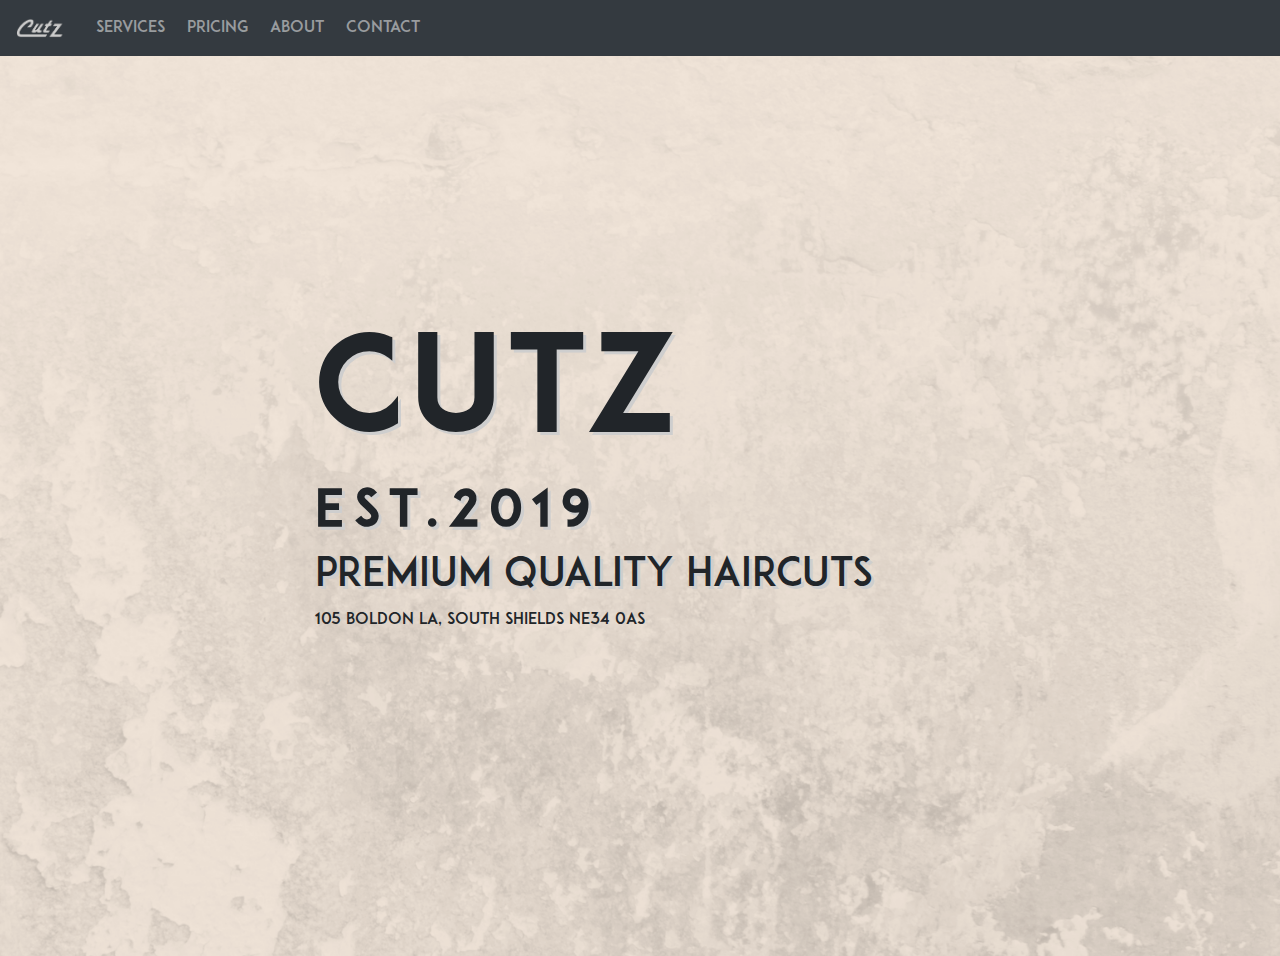
==== Index.html @ 54d69610 "Cutz Update" ====
<!DOCTYPE html>
<html lang="en">
  <head>
    <link rel="stylesheet" type="text/css" href="/css/style.css" />
    <link
      rel="stylesheet"
      href="https://stackpath.bootstrapcdn.com/bootstrap/4.3.1/css/bootstrap.min.css"
      integrity="sha384-ggOyR0iXCbMQv3Xipma34MD+dH/1fQ784/j6cY/iJTQUOhcWr7x9JvoRxT2MZw1T"
      crossorigin="anonymous"
    />
    <script
      src="https://stackpath.bootstrapcdn.com/bootstrap/4.3.1/js/bootstrap.min.js"
      integrity="sha384-JjSmVgyd0p3pXB1rRibZUAYoIIy6OrQ6VrjIEaFf/nJGzIxFDsf4x0xIM+B07jRM"
      crossorigin="anonymous"
    ></script>

    <script
      src="https://code.jquery.com/jquery-3.3.1.slim.min.js"
      integrity="sha384-q8i/X+965DzO0rT7abK41JStQIAqVgRVzpbzo5smXKp4YfRvH+8abtTE1Pi6jizo"
      crossorigin="anonymous"
    ></script>
    <script
      src="https://cdnjs.cloudflare.com/ajax/libs/popper.js/1.14.7/umd/popper.min.js"
      integrity="sha384-UO2eT0CpHqdSJQ6hJty5KVphtPhzWj9WO1clHTMGa3JDZwrnQq4sF86dIHNDz0W1"
      crossorigin="anonymous"
    ></script>
    <meta charset="UTF-8" />
    <meta name="viewport" content="width=device-width, initial-scale=1.0" />
    <meta http-equiv="X-UA-Compatible" content="ie=edge" />
    <title>Cutz</title>
  </head>
  <body>
    <nav class="navbar navbar-expand-lg navbar-dark bg-dark">
      <a class="navbar-brand" href="Index.html">
        <img src="/img/logo_transparent.png" />
      </a>
      <button
        class="navbar-toggler"
        type="button"
        data-toggle="collapse"
        data-target="#navbarNav"
        aria-controls="navbarNav"
        aria-expanded="false"
        aria-label="Toggle navigation"
      >
        <span class="navbar-toggler-icon"></span>
      </button>
      <div class="collapse navbar-collapse" id="navbarNav">
        <ul class="navbar-nav">
          <li class="nav-item">
            <a class="nav-link" href="#">Services</a>
          </li>
          <li class="nav-item">
            <a class="nav-link" href="#">Pricing</a>
          </li>
          <li class="nav-item">
            <a class="nav-link" href="#">About</a>
          </li>
          <li class="nav-item">
            <a class="nav-link" href="#">Contact</a>
          </li>
        </ul>
      </div>
    </nav>
    <div class="landing">
      <div class="landing-header">
        <h1 class="title">Cutz</h1>
        <h3 class="subtitle">EST.2019</h3>
        <h3 class="outer-subheader">
          Premium Quality Haircuts
        </h3>
        <p class="location">105 Boldon La, South Shields NE34 0AS</p>
      </div>
    </div>
  </body>
</html>
---- css/style.css ----
* {
}

body {
  overflow-y:hidden;
}

@font-face {
  font-family: "AdamPro";
  src: url("./fonts/ADAM.CG PRO.otf");
}



.navbar-brand img {
  width: 50px;
  height: 20px;
  margin-bottom: 4px;
  transition:0.2s;
}

.navbar-brand img:hover {
transform:scale(1.2);
transition:0.2s;
}

.collapse ul li a{
  color:white;
  font-family: "AdamPro";
  margin-left:6px;
}

.landing {
  background-image: url("./img/cutz1.png");
  height: 100vh;
  background-size: cover;
}

.landing-header {
  position: absolute;
  padding-top:20px;
  margin: auto;
  top: 0;
  right: 0;
  bottom: 0;
  left: 0;
  width: 650px;
  height: 300px;
  border-radius: 3px;
  text-align: left;

  

}

.title {
  font-family: "AdamPro";
  font-weight:bolder;
  font-size:130px;
  text-shadow: 3px 3px #cecece;
  letter-spacing: 8px;
}

.subtitle {
  font-family: "AdamPro";
  font-weight:bolder;
  font-size:50px;
  letter-spacing: 10px;
  text-shadow: 3px 3px #cecece;
}

.outer-subheader {
  font-family: "AdamPro";
  font-size:40px;
  text-shadow: 3px 3px #cecece;
  
}

.location {
  font-family: "AdamPro";
  font-size:16px;
}
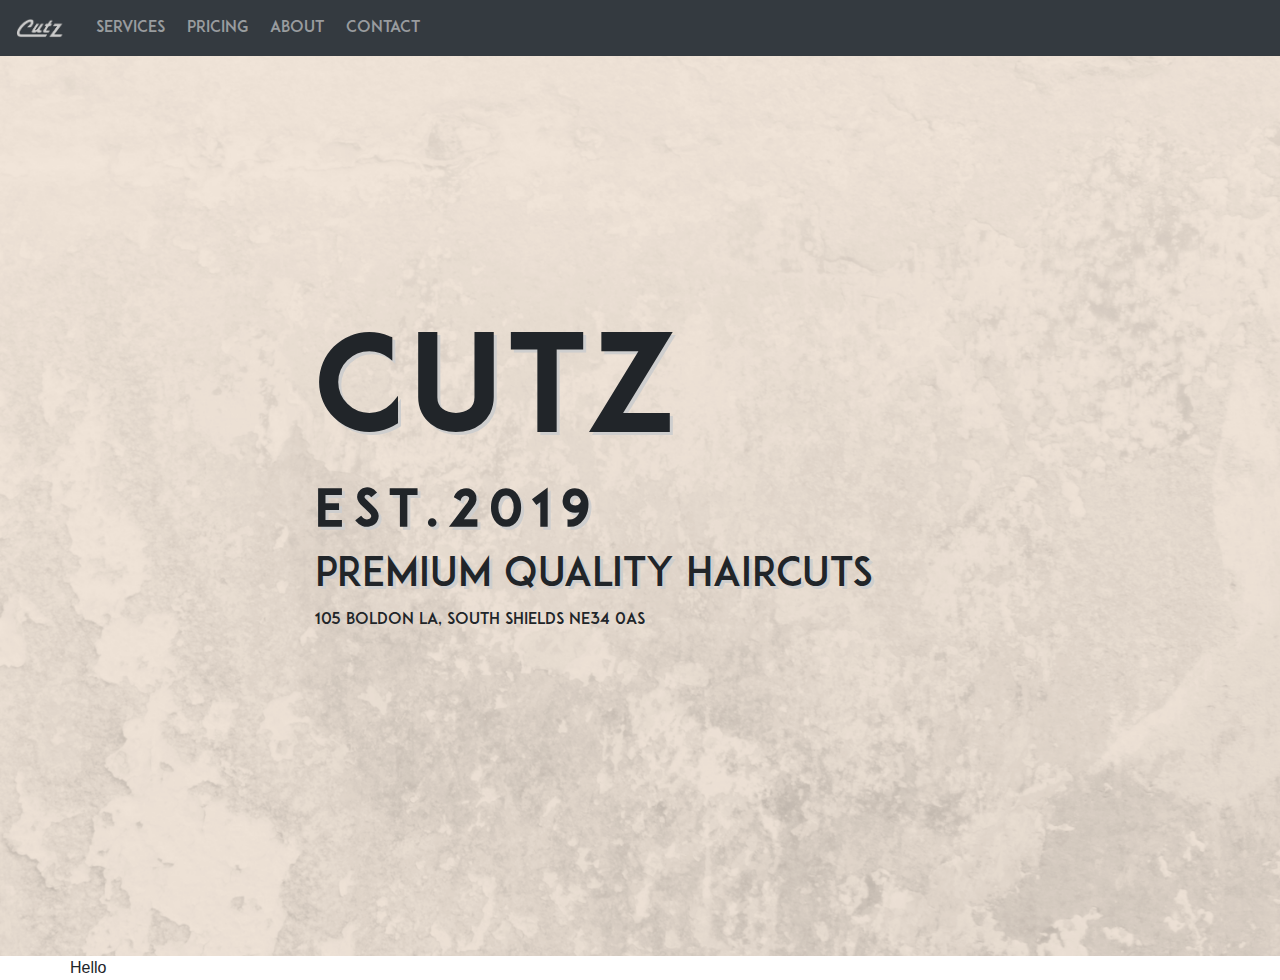
==== commit b6868911: "Bootstrap updates - CDN" ====
--- a/Index.html
+++ b/Index.html
@@ -1,29 +1,17 @@
 <!DOCTYPE html>
 <html lang="en">
   <head>
-    <link rel="stylesheet" type="text/css" href="/css/style.css" />
-    <link
-      rel="stylesheet"
-      href="https://stackpath.bootstrapcdn.com/bootstrap/4.3.1/css/bootstrap.min.css"
-      integrity="sha384-ggOyR0iXCbMQv3Xipma34MD+dH/1fQ784/j6cY/iJTQUOhcWr7x9JvoRxT2MZw1T"
-      crossorigin="anonymous"
-    />
-    <script
-      src="https://stackpath.bootstrapcdn.com/bootstrap/4.3.1/js/bootstrap.min.js"
-      integrity="sha384-JjSmVgyd0p3pXB1rRibZUAYoIIy6OrQ6VrjIEaFf/nJGzIxFDsf4x0xIM+B07jRM"
-      crossorigin="anonymous"
-    ></script>
+    <meta name="viewport" content="width=device-width, initial-scale=1">
+    <link rel="stylesheet" type="text/css" href="css/style.css" />
+    <link rel="stylesheet" type="text/css" href="./css/bootstrap.min.css">
+    <link href="https://fonts.googleapis.com/css?family=Raleway:400,500" rel="stylesheet">
+   
+    
+ 
+   
+   
 
-    <script
-      src="https://code.jquery.com/jquery-3.3.1.slim.min.js"
-      integrity="sha384-q8i/X+965DzO0rT7abK41JStQIAqVgRVzpbzo5smXKp4YfRvH+8abtTE1Pi6jizo"
-      crossorigin="anonymous"
-    ></script>
-    <script
-      src="https://cdnjs.cloudflare.com/ajax/libs/popper.js/1.14.7/umd/popper.min.js"
-      integrity="sha384-UO2eT0CpHqdSJQ6hJty5KVphtPhzWj9WO1clHTMGa3JDZwrnQq4sF86dIHNDz0W1"
-      crossorigin="anonymous"
-    ></script>
+
     <meta charset="UTF-8" />
     <meta name="viewport" content="width=device-width, initial-scale=1.0" />
     <meta http-equiv="X-UA-Compatible" content="ie=edge" />
@@ -72,5 +60,12 @@
         <p class="location">105 Boldon La, South Shields NE34 0AS</p>
       </div>
     </div>
+    <div class="container">
+        <div class="row">Hello</div>
+    </div>
+
+    <script src="jquery-3.3.1.min.js"></script>
+    <script src="/bootstrap.min.js"></script>
+  
   </body>
 </html>
--- a/css/style.css
+++ b/css/style.css
@@ -27,6 +27,7 @@
 .collapse ul li a{
   color:white;
   font-family: "AdamPro";
+  /*   font-family: 'Raleway', sans-serif; */
   margin-left:6px;
 }
 
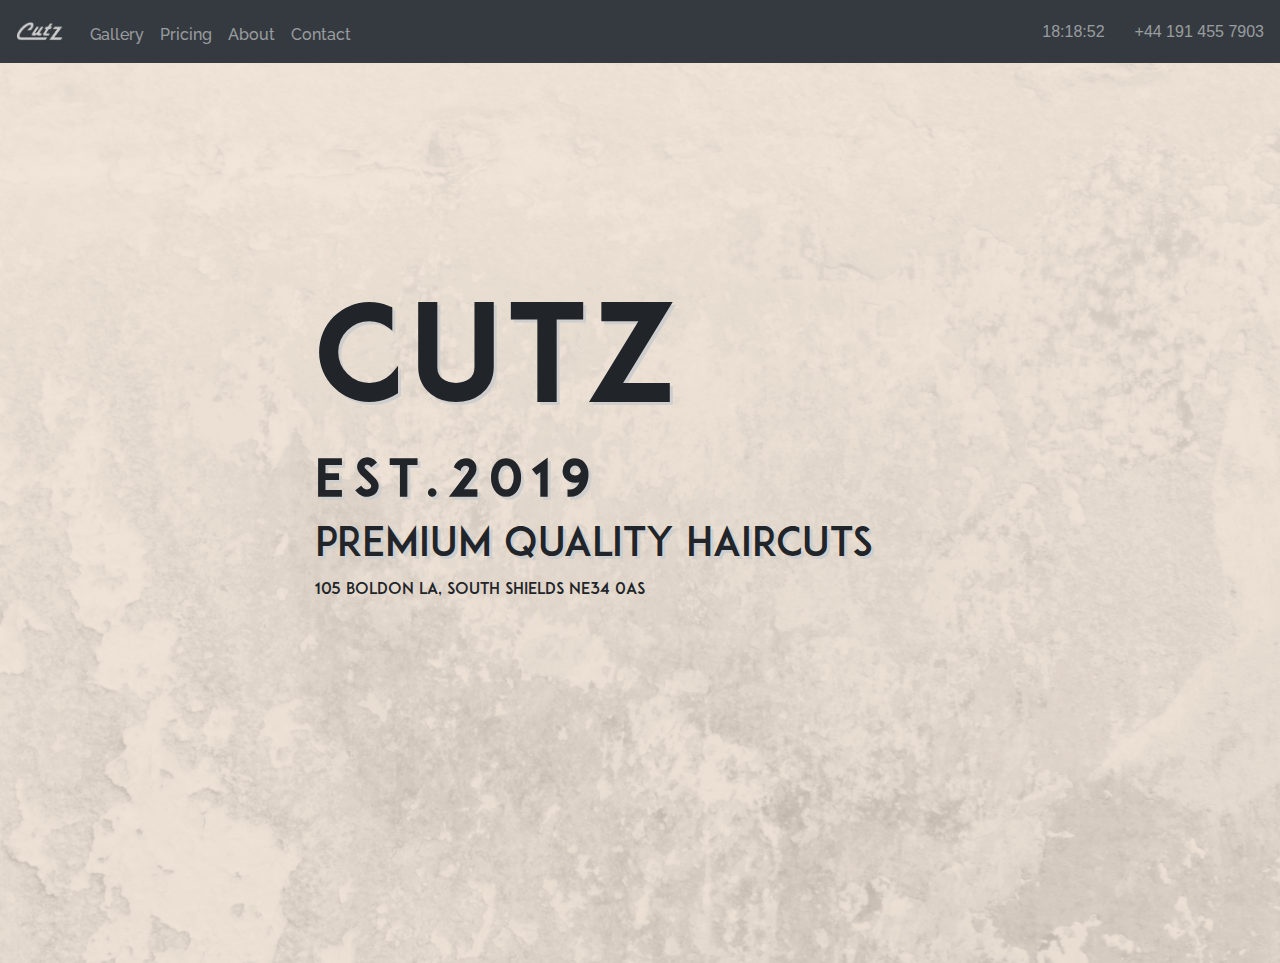
==== commit c59948f9: "many many changes" ====
--- a/Index.html
+++ b/Index.html
@@ -1,16 +1,26 @@
 <!DOCTYPE html>
 <html lang="en">
   <head>
-    <meta name="viewport" content="width=device-width, initial-scale=1">
+    <link rel="icon" type="image/png" sizes="32x32" href="/favicon-32x32.png" />
+    <link rel="icon" type="image/png" sizes="16x16" href="/favicon-16x16.png" />
+    <link
+      rel="stylesheet"
+      href="https://use.fontawesome.com/releases/v5.7.2/css/all.css"
+      integrity="sha384-fnmOCqbTlWIlj8LyTjo7mOUStjsKC4pOpQbqyi7RrhN7udi9RwhKkMHpvLbHG9Sr"
+      crossorigin="anonymous"
+    />
+    <meta name="viewport" content="width=device-width, initial-scale=1" />
+    <link
+      rel="stylesheet"
+      href="https://stackpath.bootstrapcdn.com/bootstrap/4.3.1/css/bootstrap.min.css"
+      integrity="sha384-ggOyR0iXCbMQv3Xipma34MD+dH/1fQ784/j6cY/iJTQUOhcWr7x9JvoRxT2MZw1T"
+      crossorigin="anonymous"
+    />
     <link rel="stylesheet" type="text/css" href="css/style.css" />
-    <link rel="stylesheet" type="text/css" href="./css/bootstrap.min.css">
-    <link href="https://fonts.googleapis.com/css?family=Raleway:400,500" rel="stylesheet">
-   
-    
- 
-   
-   
-
+    <link
+      href="https://fonts.googleapis.com/css?family=Raleway:400,500"
+      rel="stylesheet"
+    />
 
     <meta charset="UTF-8" />
     <meta name="viewport" content="width=device-width, initial-scale=1.0" />
@@ -34,38 +44,90 @@
         <span class="navbar-toggler-icon"></span>
       </button>
       <div class="collapse navbar-collapse" id="navbarNav">
-        <ul class="navbar-nav">
+        <ul class="navbar-nav  mr-auto mt-2 mt-lg-0">
           <li class="nav-item">
-            <a class="nav-link" href="#">Services</a>
+            <a class="nav-link" href="Gallery.html">Gallery</a>
           </li>
           <li class="nav-item">
             <a class="nav-link" href="#">Pricing</a>
           </li>
           <li class="nav-item">
-            <a class="nav-link" href="#">About</a>
+            <a class="nav-link" href="About.html">About</a>
           </li>
           <li class="nav-item">
-            <a class="nav-link" href="#">Contact</a>
+            <a class="nav-link" href="Contact.html">Contact</a>
           </li>
         </ul>
+
+        <form class="form-inline my-2 my-lg-0">
+            <i class="far fa-clock nav-clock"></i>
+            <div id="demo"></div>
+          <div class="nav-rightside">
+            
+            <i class="fas fa-phone"></i>
+            +44 191 455 7903
+          
+            
+          </div>
+         
+          </form>
       </div>
+     
     </nav>
     <div class="landing">
       <div class="landing-header">
-        <h1 class="title">Cutz</h1>
-        <h3 class="subtitle">EST.2019</h3>
-        <h3 class="outer-subheader">
-          Premium Quality Haircuts
-        </h3>
-        <p class="location">105 Boldon La, South Shields NE34 0AS</p>
+        <div class="container">
+          <div class="row">
+            <h1 class="title">Cutz</h1>
+            <h3 class="subtitle">EST.2019</h3>
+            <h3 class="outer-subheader">
+              Premium Quality Haircuts
+            </h3>
+            <p class="location">105 Boldon La, South Shields NE34 0AS</p>
+          </div>
+        </div>
       </div>
     </div>
-    <div class="container">
-        <div class="row">Hello</div>
-    </div>
 
+    <script
+      src="https://code.jquery.com/jquery-3.3.1.slim.min.js"
+      integrity="sha384-q8i/X+965DzO0rT7abK41JStQIAqVgRVzpbzo5smXKp4YfRvH+8abtTE1Pi6jizo"
+      crossorigin="anonymous"
+    ></script>
+    <script
+      src="https://cdnjs.cloudflare.com/ajax/libs/popper.js/1.14.7/umd/popper.min.js"
+      integrity="sha384-UO2eT0CpHqdSJQ6hJty5KVphtPhzWj9WO1clHTMGa3JDZwrnQq4sF86dIHNDz0W1"
+      crossorigin="anonymous"
+    ></script>
+    <script
+      src="https://stackpath.bootstrapcdn.com/bootstrap/4.3.1/js/bootstrap.min.js"
+      integrity="sha384-JjSmVgyd0p3pXB1rRibZUAYoIIy6OrQ6VrjIEaFf/nJGzIxFDsf4x0xIM+B07jRM"
+      crossorigin="anonymous"
+    ></script>
     <script src="jquery-3.3.1.min.js"></script>
-    <script src="/bootstrap.min.js"></script>
-  
+    <script>
+       function checkTime(i) {
+  if (i < 10) {
+    i = "0" + i;
+  }
+  return i;
+}
+
+function startTime() {
+  var today = new Date();
+  var h = today.getHours();
+  var m = today.getMinutes();
+  var s = today.getSeconds();
+  // add a zero in front of numbers<10
+  m = checkTime(m);
+  s = checkTime(s);
+  document.getElementById('demo').innerHTML = h + ":" + m + ":" + s;
+  t = setTimeout(function() {
+    startTime()
+  }, 500);
+}
+startTime();
+       
+        </script>
   </body>
 </html>
--- a/css/style.css
+++ b/css/style.css
@@ -2,83 +2,420 @@
 }
 
 body {
-  overflow-y:hidden;
-}
+}
+
+html {
+ 
+}
+
+/*COLOURS*/
+.elegant-color {
+  background-color: #343A40;
+  color:#cecece;
+  font-family:"Raleway";
+}
+
+/*FONTS*/
 
 @font-face {
   font-family: "AdamPro";
   src: url("./fonts/ADAM.CG PRO.otf");
 }
 
-
+/*INDEX*/
+
+
+
+.navbar-dark .navbar-nav .nav-link {
+  color: rgba(255, 255, 255, 0.5);
+  transition: 0.3s;
+  font-family: "Raleway";
+  font-size: 16px;
+  font-weight:500;
+  margin-top:7px;
+}
+
+
+.navbar-dark .navbar-nav .nav-link:hover {
+  color: rgba(255, 255, 255, 0.9);
+}
 
 .navbar-brand img {
   width: 50px;
   height: 20px;
   margin-bottom: 4px;
-  transition:0.2s;
+  transition: 0.2s;
 }
 
 .navbar-brand img:hover {
-transform:scale(1.2);
-transition:0.2s;
-}
-
-.collapse ul li a{
-  color:white;
-  font-family: "AdamPro";
+  transform: scale(1.2);
+  transition: 0.2s;
+}
+
+.collapse ul li a {
+  color: white;
   /*   font-family: 'Raleway', sans-serif; */
-  margin-left:6px;
+
+}
+
+.nav-rightside {
+  color: rgba(255, 255, 255, 0.5);
+ 
+}
+
+#demo {
+  color: rgba(255, 255, 255, 0.5);
+  margin-right:30px;
 }
 
 .landing {
   background-image: url("./img/cutz1.png");
-  height: 100vh;
+  min-height: 100vh;
+  background-repeat: repeat-y;
   background-size: cover;
+
 }
 
 .landing-header {
   position: absolute;
-  padding-top:20px;
+  padding-top: 20px;
+
   margin: auto;
   top: 0;
   right: 0;
   bottom: 0;
   left: 0;
   width: 650px;
-  height: 300px;
+  height: 360px;
   border-radius: 3px;
   text-align: left;
-
-  
-
 }
 
 .title {
   font-family: "AdamPro";
-  font-weight:bolder;
-  font-size:130px;
+  font-weight: bolder;
+  font-size: 130px;
   text-shadow: 3px 3px #cecece;
   letter-spacing: 8px;
+  width: 400px;
 }
 
 .subtitle {
   font-family: "AdamPro";
-  font-weight:bolder;
-  font-size:50px;
+  font-weight: bolder;
+  font-size: 50px;
   letter-spacing: 10px;
   text-shadow: 3px 3px #cecece;
+  width: 300px;
 }
 
 .outer-subheader {
   font-family: "AdamPro";
-  font-size:40px;
+  font-size: 40px;
   text-shadow: 3px 3px #cecece;
+  width: 570px;
+}
+
+.location {
+  font-family: "AdamPro";
+  font-size: 16px;
+  width: 340px;
+}
+
+/* ABOUT PAGE */
+.map-section {
+  margin-top: 60px;
+  text-align: left;
+}
+
+.about-section {
+  margin-top: 50px;
+  text-align: left;
+}
+
+.about-title {
+  font-size: 36px;
+  font-family: "AdamPro";
+  text-shadow: 2px 2px #cecece;
+}
+
+.about-subtitle {
+  font-size: 15px;
+  font-family: "Raleway";
+  text-decoration: underline;
+  margin-top: 10px;
+  letter-spacing: 3px;
+}
+
+.about-info {
+  font-size: 16px;
+  font-family: "Raleway";
+  margin-top: 7px;
+
+ 
+}
+
+.icon-holder {
+  vertical-align: middle;
+  color:white;
+  margin-top:6px;
+  color: rgba(255, 255, 255, 0.5);
+  transition: 0.2s;
+}
+
+.icon-holder:hover {
+  vertical-align: middle;
+  color:white;
+  margin-top:8px;
+  color: rgba(255, 255, 255, 0.9);
+  transition: 0.2s;
+}
+
+.about-info-times {
+  font-size: 16px;
+  font-family: "Raleway";
+  margin-top: 7px;
+  width:210px;
+  display: inline-block;
+  vertical-align: top;
+}
+.closed {color:red; font-size:20px; font-weight:500; font-family: "Raleway";}
+.hours  { color:green; display: none; font-size:20px; font-weight:500; font-family: "Raleway"; }
+
+.today {
+  font-weight:600;
   
 }
 
-.location {
-  font-family: "AdamPro";
-  font-size:16px;
-}
-
+.opening-times {
+  list-style: none;
+  margin: 0;
+  margin-top: 15px;
+  padding: 0;
+  width:210px;
+  display:inline-block;
+}
+
+.iframe-holder {
+  position: relative;
+  width: 100%;
+  height:560px;
+  padding-bottom: 50%;
+  
+
+}
+
+.iframe-holder iframe {
+  position: absolute;
+  width: 100%;
+  height: 100%;
+  top: 0;
+  left: 0;
+  right: 0;
+  bottom: 0;
+  margin: 0 auto;
+  border: 1px solid black;
+  box-shadow: 2px 2px 2px grey;
+  
+
+}
+
+/* CONTACT */
+.contact-title {
+  font-family: "AdamPro";
+  font-size:70px;
+  text-align: center;
+  margin: 0 auto;
+  margin-top:30px;
+  text-shadow: 3px 3px #cecece;
+
+}
+
+#contact-form {
+  width:800px;
+  margin: 0 auto;
+  margin-top:30px;
+  text-align: left;
+}
+
+
+/* GALLERY */
+
+.gallery {
+  text-align: center;
+  margin: 0 auto;
+  padding:10px;
+  margin-bottom:5px;
+  
+}
+
+.gallery-image {
+  max-width:250px;
+  max-height:250px;
+  object-fit: cover;
+overflow: hidden;
+width: 350px;
+height:250px;
+margin-top:8px;
+padding:5px;
+
+}
+
+.gallery-container {
+  margin: 0 auto;
+  text-align: center;
+  margin-top: 50px;
+  max-width:1100px;
+
+
+
+
+}
+
+.gallery-photos {
+
+transition: 0.2s;
+padding:2px;
+object-fit: cover;
+overflow: hidden;
+
+
+
+}
+
+.gallery-photos:hover {
+  transform: scale(1.04);
+  transition: 0.2s;
+  
+  }
+
+
+/*Icons */
+
+.about-subtitle .fa-phone {
+  margin-left: 6px;
+}
+.fa-question-circle {
+  margin-left: 6px;
+}
+
+.fa-clock {
+  margin-left: 6px;
+}
+
+.nav-clock {
+  color: rgba(255, 255, 255, 0.5);
+  margin-right:6px;
+}
+
+.fa-door-open {
+  margin-left: 6px;
+}
+
+.fa-facebook-square {
+  margin-left:18px;
+  margin-top:5px;
+}
+
+/* MEDIA QUERIES */
+@media only screen and (max-width: 660px) {
+  .landing-header {
+    margin: 0 auto;
+    padding-top: 170px;
+    width: auto;
+    height: auto;
+    position: unset;
+    text-align: center;
+  }
+  .title {
+    font-size: 80px;
+    margin: 0 auto;
+    text-align: center;
+  }
+
+  .subtitle {
+    font-size: 40px;
+    margin: 0 auto;
+    text-align: center;
+  }
+
+  .outer-subheader {
+    font-size: 30px;
+    margin: 0 auto;
+    text-align: center;
+  }
+  .location {
+    font-size: 15px;
+    margin: 0 auto;
+    text-align: center;
+    margin-top: 6px;
+  }
+
+ 
+
+ 
+
+ 
+}
+@media only screen and (max-width: 985px) {
+  .iframe-holder iframe {
+    width: 360px;
+    height: 320px;
+  }
+}
+
+@media only screen and (max-width: 992px) {
+  .nav-rightside {
+    display:none;
+    
+  }
+}
+
+@media only screen and (max-width: 768px) {
+  .iframe-holder {
+    margin: 0 auto;
+    text-align: center;
+  }
+  .iframe-holder iframe {
+    width: 410px;
+    height: 450px;
+  }
+
+  .about-section {
+    text-align: left;
+    margin: 0 auto;
+    margin-top: 15px;
+    
+  }
+
+}
+
+@media only screen and (max-width: 414px) {
+  .iframe-holder {
+    margin: 0 auto;
+    text-align: center;
+  }
+  .iframe-holder iframe {
+    width: 330px;
+    height: 350px;
+    margin: 0 auto;
+  }
+
+  .about-section {
+    text-align: center;
+    margin: 0 auto;
+    margin-top: 15px;
+    
+  }
+}
+
+@media only screen and (max-width: 320px) {
+  .iframe-holder {
+    margin: 0 auto;
+    text-align: center;
+  }
+  .iframe-holder iframe {
+    width: 290px;
+    height: 300px;
+  }
+}
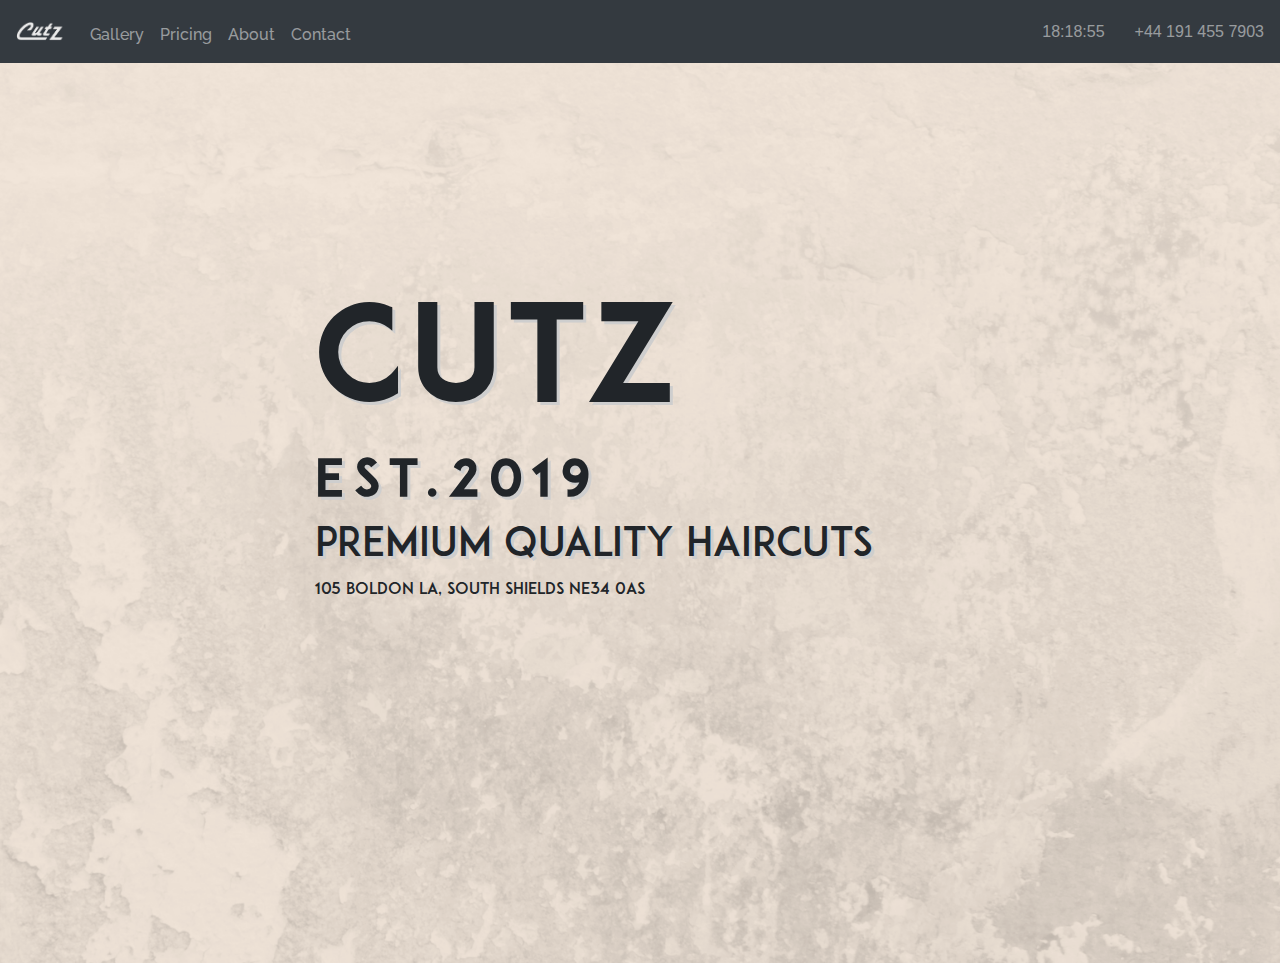
==== commit 17b715a7: "robot/gallery fix" ====
--- a/Index.html
+++ b/Index.html
@@ -1,8 +1,11 @@
 <!DOCTYPE html>
 <html lang="en">
   <head>
+    <!--
     <link rel="icon" type="image/png" sizes="32x32" href="/favicon-32x32.png" />
     <link rel="icon" type="image/png" sizes="16x16" href="/favicon-16x16.png" />
+    -->
+    <link rel="icon" type="image/png" sizes="32x32" href="/favicon.png" />
     <link
       rel="stylesheet"
       href="https://use.fontawesome.com/releases/v5.7.2/css/all.css"
@@ -30,7 +33,7 @@
   <body>
     <nav class="navbar navbar-expand-lg navbar-dark bg-dark">
       <a class="navbar-brand" href="Index.html">
-        <img src="/img/logo_transparent.png" />
+        <img src="/img/logo_transparent_active.png" />
       </a>
       <button
         class="navbar-toggler"
@@ -61,7 +64,7 @@
 
         <form class="form-inline my-2 my-lg-0">
             <i class="far fa-clock nav-clock"></i>
-            <div id="demo"></div>
+            <div id="timer-clock"></div>
           <div class="nav-rightside">
             
             <i class="fas fa-phone"></i>
@@ -105,29 +108,10 @@
       crossorigin="anonymous"
     ></script>
     <script src="jquery-3.3.1.min.js"></script>
-    <script>
-       function checkTime(i) {
-  if (i < 10) {
-    i = "0" + i;
-  }
-  return i;
-}
+    <script src="/currentTime.js"></script>
 
-function startTime() {
-  var today = new Date();
-  var h = today.getHours();
-  var m = today.getMinutes();
-  var s = today.getSeconds();
-  // add a zero in front of numbers<10
-  m = checkTime(m);
-  s = checkTime(s);
-  document.getElementById('demo').innerHTML = h + ":" + m + ":" + s;
-  t = setTimeout(function() {
-    startTime()
-  }, 500);
-}
-startTime();
-       
-        </script>
+    
+    <link href="https://snatchbot.me/sdk/webchat.css" rel="stylesheet" type="text/css"><script src="https://snatchbot.me/sdk/webchat.min.js"></script><script> Init('?botID=50017&appID=webchat', 600, 600, 'https://dvgpba5hywmpo.cloudfront.net/media/image/2HDy4a3X6VgaIHpo5xNUpndqL', 'bubble', '#00AFF0', 90, 90, 62.99999999999999, '', '1', '#FFFFFF', '#FFFFFF', 0); /* for authentication of its users, you can define your userID (add &userID={login}) */ </script>
+                        
   </body>
 </html>
--- a/css/style.css
+++ b/css/style.css
@@ -63,7 +63,7 @@
  
 }
 
-#demo {
+#timer-clock {
   color: rgba(255, 255, 255, 0.5);
   margin-right:30px;
 }
@@ -214,7 +214,6 @@
   right: 0;
   bottom: 0;
   margin: 0 auto;
-  border: 1px solid black;
   box-shadow: 2px 2px 2px grey;
   
 
@@ -250,16 +249,33 @@
 }
 
 .gallery-image {
-  max-width:250px;
-  max-height:250px;
-  object-fit: cover;
+max-width:250px;
+max-height:250px;
+object-fit: cover;
 overflow: hidden;
 width: 350px;
 height:250px;
 margin-top:8px;
-padding:5px;
-
-}
+margin:10px;
+box-shadow: 3px 3px 3px #cecece;
+transition: 0.3s;
+
+}
+
+.gallery-image:hover {
+  max-width:250px;
+  max-height:250px;
+  object-fit: cover;
+  overflow: hidden;
+  width: 350px;
+  height:250px;
+  margin-top:8px;
+  margin:10px;
+  box-shadow: 3px 3px 3px #cecece;
+  transform:scale(1.05);
+  transition: 0.3s;
+  
+  }
 
 .gallery-container {
   margin: 0 auto;
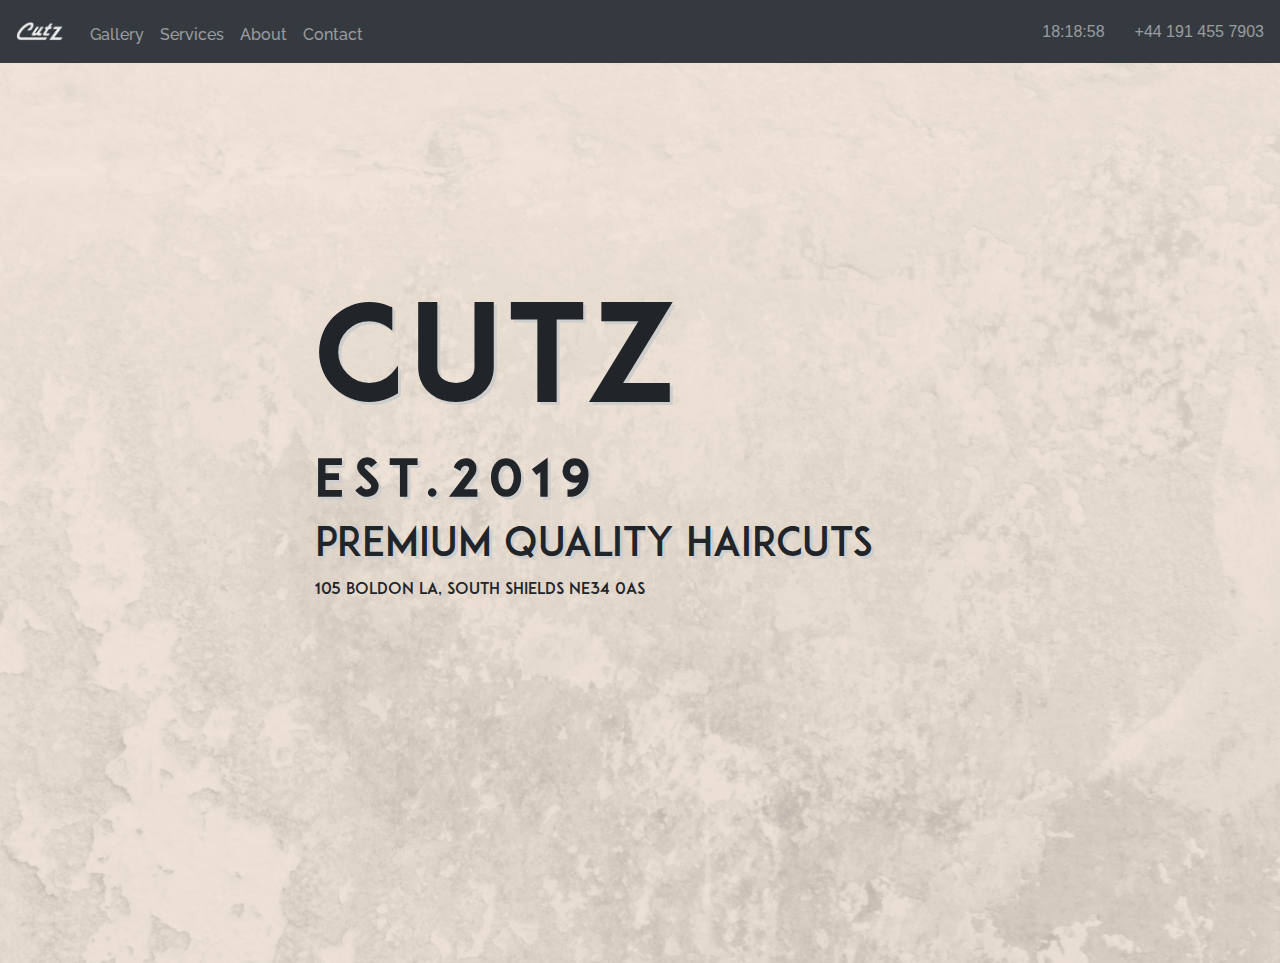
==== commit cdde9679: "services page" ====
--- a/Index.html
+++ b/Index.html
@@ -1,117 +1,96 @@
 <!DOCTYPE html>
 <html lang="en">
-  <head>
-    <!--
+
+<head>
+  <!--
     <link rel="icon" type="image/png" sizes="32x32" href="/favicon-32x32.png" />
     <link rel="icon" type="image/png" sizes="16x16" href="/favicon-16x16.png" />
     -->
-    <link rel="icon" type="image/png" sizes="32x32" href="/favicon.png" />
-    <link
-      rel="stylesheet"
-      href="https://use.fontawesome.com/releases/v5.7.2/css/all.css"
-      integrity="sha384-fnmOCqbTlWIlj8LyTjo7mOUStjsKC4pOpQbqyi7RrhN7udi9RwhKkMHpvLbHG9Sr"
-      crossorigin="anonymous"
-    />
-    <meta name="viewport" content="width=device-width, initial-scale=1" />
-    <link
-      rel="stylesheet"
-      href="https://stackpath.bootstrapcdn.com/bootstrap/4.3.1/css/bootstrap.min.css"
-      integrity="sha384-ggOyR0iXCbMQv3Xipma34MD+dH/1fQ784/j6cY/iJTQUOhcWr7x9JvoRxT2MZw1T"
-      crossorigin="anonymous"
-    />
-    <link rel="stylesheet" type="text/css" href="css/style.css" />
-    <link
-      href="https://fonts.googleapis.com/css?family=Raleway:400,500"
-      rel="stylesheet"
-    />
+  <link rel="icon" type="image/png" sizes="32x32" href="/favicon.png" />
+  <link rel="stylesheet" href="https://use.fontawesome.com/releases/v5.7.2/css/all.css"
+    integrity="sha384-fnmOCqbTlWIlj8LyTjo7mOUStjsKC4pOpQbqyi7RrhN7udi9RwhKkMHpvLbHG9Sr" crossorigin="anonymous" />
+  <meta name="viewport" content="width=device-width, initial-scale=1" />
+  <link rel="stylesheet" href="https://stackpath.bootstrapcdn.com/bootstrap/4.3.1/css/bootstrap.min.css"
+    integrity="sha384-ggOyR0iXCbMQv3Xipma34MD+dH/1fQ784/j6cY/iJTQUOhcWr7x9JvoRxT2MZw1T" crossorigin="anonymous" />
+  <link rel="stylesheet" type="text/css" href="css/style.css" />
+  <link rel="stylesheet" type="text/css" href="css/media.css" />
+  <link href="https://fonts.googleapis.com/css?family=Raleway:400,500" rel="stylesheet" />
 
-    <meta charset="UTF-8" />
-    <meta name="viewport" content="width=device-width, initial-scale=1.0" />
-    <meta http-equiv="X-UA-Compatible" content="ie=edge" />
-    <title>Cutz</title>
-  </head>
-  <body>
-    <nav class="navbar navbar-expand-lg navbar-dark bg-dark">
-      <a class="navbar-brand" href="Index.html">
-        <img src="/img/logo_transparent_active.png" />
-      </a>
-      <button
-        class="navbar-toggler"
-        type="button"
-        data-toggle="collapse"
-        data-target="#navbarNav"
-        aria-controls="navbarNav"
-        aria-expanded="false"
-        aria-label="Toggle navigation"
-      >
-        <span class="navbar-toggler-icon"></span>
-      </button>
-      <div class="collapse navbar-collapse" id="navbarNav">
-        <ul class="navbar-nav  mr-auto mt-2 mt-lg-0">
-          <li class="nav-item">
-            <a class="nav-link" href="Gallery.html">Gallery</a>
-          </li>
-          <li class="nav-item">
-            <a class="nav-link" href="#">Pricing</a>
-          </li>
-          <li class="nav-item">
-            <a class="nav-link" href="About.html">About</a>
-          </li>
-          <li class="nav-item">
-            <a class="nav-link" href="Contact.html">Contact</a>
-          </li>
-        </ul>
+  <meta charset="UTF-8" />
+  <meta name="viewport" content="width=device-width, initial-scale=1.0" />
+  <meta http-equiv="X-UA-Compatible" content="ie=edge" />
+  <title>Cutz</title>
+</head>
 
-        <form class="form-inline my-2 my-lg-0">
-            <i class="far fa-clock nav-clock"></i>
-            <div id="timer-clock"></div>
-          <div class="nav-rightside">
-            
-            <i class="fas fa-phone"></i>
-            +44 191 455 7903
-          
-            
-          </div>
-         
-          </form>
-      </div>
-     
-    </nav>
-    <div class="landing">
-      <div class="landing-header">
-        <div class="container">
-          <div class="row">
-            <h1 class="title">Cutz</h1>
-            <h3 class="subtitle">EST.2019</h3>
-            <h3 class="outer-subheader">
-              Premium Quality Haircuts
-            </h3>
-            <p class="location">105 Boldon La, South Shields NE34 0AS</p>
-          </div>
+<body>
+  <nav class="navbar navbar-expand-lg navbar-dark bg-dark">
+    <a class="navbar-brand" href="Index.html">
+      <img src="/img/logo_transparent_active.png" />
+    </a>
+    <button class="navbar-toggler" type="button" data-toggle="collapse" data-target="#navbarNav"
+      aria-controls="navbarNav" aria-expanded="false" aria-label="Toggle navigation">
+      <span class="navbar-toggler-icon"></span>
+    </button>
+    <div class="collapse navbar-collapse" id="navbarNav">
+      <ul class="navbar-nav  mr-auto mt-2 mt-lg-0">
+        <li class="nav-item">
+          <a class="nav-link" href="Gallery.html">Gallery</a>
+        </li>
+        <li class="nav-item">
+          <a class="nav-link" href="Services.html">Services</a>
+        </li>
+        <li class="nav-item">
+          <a class="nav-link" href="About.html">About</a>
+        </li>
+        <li class="nav-item">
+          <a class="nav-link" href="Contact.html">Contact</a>
+        </li>
+      </ul>
+
+      <form class="form-inline my-2 my-lg-0">
+        <i class="far fa-clock nav-clock"></i>
+        <div id="timer-clock"></div>
+        <div class="nav-rightside">
+
+          <i class="fas fa-phone"></i>
+          +44 191 455 7903
+
+
+        </div>
+
+      </form>
+    </div>
+
+  </nav>
+  <div class="landing">
+    <div class="landing-header">
+      <div class="container">
+        <div class="row">
+          <h1 class="title">Cutz</h1>
+          <h3 class="subtitle">EST.2019</h3>
+          <h3 class="outer-subheader">
+            Premium Quality Haircuts
+          </h3>
+          <p class="location">105 Boldon La, South Shields NE34 0AS</p>
         </div>
       </div>
     </div>
+  </div>
 
-    <script
-      src="https://code.jquery.com/jquery-3.3.1.slim.min.js"
-      integrity="sha384-q8i/X+965DzO0rT7abK41JStQIAqVgRVzpbzo5smXKp4YfRvH+8abtTE1Pi6jizo"
-      crossorigin="anonymous"
-    ></script>
-    <script
-      src="https://cdnjs.cloudflare.com/ajax/libs/popper.js/1.14.7/umd/popper.min.js"
-      integrity="sha384-UO2eT0CpHqdSJQ6hJty5KVphtPhzWj9WO1clHTMGa3JDZwrnQq4sF86dIHNDz0W1"
-      crossorigin="anonymous"
-    ></script>
-    <script
-      src="https://stackpath.bootstrapcdn.com/bootstrap/4.3.1/js/bootstrap.min.js"
-      integrity="sha384-JjSmVgyd0p3pXB1rRibZUAYoIIy6OrQ6VrjIEaFf/nJGzIxFDsf4x0xIM+B07jRM"
-      crossorigin="anonymous"
-    ></script>
-    <script src="jquery-3.3.1.min.js"></script>
-    <script src="/currentTime.js"></script>
+  <script src="https://code.jquery.com/jquery-3.3.1.slim.min.js"
+    integrity="sha384-q8i/X+965DzO0rT7abK41JStQIAqVgRVzpbzo5smXKp4YfRvH+8abtTE1Pi6jizo"
+    crossorigin="anonymous"></script>
+  <script src="https://cdnjs.cloudflare.com/ajax/libs/popper.js/1.14.7/umd/popper.min.js"
+    integrity="sha384-UO2eT0CpHqdSJQ6hJty5KVphtPhzWj9WO1clHTMGa3JDZwrnQq4sF86dIHNDz0W1"
+    crossorigin="anonymous"></script>
+  <script src="https://stackpath.bootstrapcdn.com/bootstrap/4.3.1/js/bootstrap.min.js"
+    integrity="sha384-JjSmVgyd0p3pXB1rRibZUAYoIIy6OrQ6VrjIEaFf/nJGzIxFDsf4x0xIM+B07jRM"
+    crossorigin="anonymous"></script>
+  <script src="jquery-3.3.1.min.js"></script>
+  <script src="/currentTime.js"></script>
 
-    
-    <link href="https://snatchbot.me/sdk/webchat.css" rel="stylesheet" type="text/css"><script src="https://snatchbot.me/sdk/webchat.min.js"></script><script> Init('?botID=50017&appID=webchat', 600, 600, 'https://dvgpba5hywmpo.cloudfront.net/media/image/2HDy4a3X6VgaIHpo5xNUpndqL', 'bubble', '#00AFF0', 90, 90, 62.99999999999999, '', '1', '#FFFFFF', '#FFFFFF', 0); /* for authentication of its users, you can define your userID (add &userID={login}) */ </script>
-                        
-  </body>
-</html>
+
+
+</body>
+
+</html>--- a/css/style.css
+++ b/css/style.css
@@ -115,6 +115,12 @@
   text-shadow: 3px 3px #cecece;
   width: 570px;
 }
+.outer-subheader-small {
+  font-size: 18px;
+  margin: 0 auto;
+  text-align: center;
+  font-family: "Raleway";
+}
 
 .location {
   font-family: "AdamPro";
@@ -257,8 +263,10 @@
 height:250px;
 margin-top:8px;
 margin:10px;
-box-shadow: 3px 3px 3px #cecece;
+box-shadow: 1px 1px 1px grey;
 transition: 0.3s;
+padding:7px;
+background-color:white;
 
 }
 
@@ -306,6 +314,57 @@
   }
 
 
+  /*  Services  */
+
+  .card {
+    min-height:360px;
+    margin-top: 20px;
+    transition: 0.3s;
+    box-shadow: 4px 3px 4px grey;
+   
+  }
+
+  .card:hover {
+    transform:scale(1.03);
+    transition: 0.3s;
+
+
+  }
+
+  .card-subtext {
+    font-size:14px;
+    font-family: "Raleway";
+    font-weight:bold;
+    color:black;
+    opacity:0.8;
+    text-transform: capitalize;
+
+  }
+
+  .card-prices {
+    margin: 0 auto;
+    margin-top: 40px;
+    
+}
+
+.card-title {
+  text-transform: capitalize;
+  
+}
+
+.card-img-top {
+  width:100%;
+  height:180px;
+  background-size: cover;
+  object-fit: cover;
+
+ 
+ 
+}
+
+
+
+
 /*Icons */
 
 .about-subtitle .fa-phone {
@@ -333,105 +392,6 @@
   margin-top:5px;
 }
 
-/* MEDIA QUERIES */
-@media only screen and (max-width: 660px) {
-  .landing-header {
-    margin: 0 auto;
-    padding-top: 170px;
-    width: auto;
-    height: auto;
-    position: unset;
-    text-align: center;
-  }
-  .title {
-    font-size: 80px;
-    margin: 0 auto;
-    text-align: center;
-  }
-
-  .subtitle {
-    font-size: 40px;
-    margin: 0 auto;
-    text-align: center;
-  }
-
-  .outer-subheader {
-    font-size: 30px;
-    margin: 0 auto;
-    text-align: center;
-  }
-  .location {
-    font-size: 15px;
-    margin: 0 auto;
-    text-align: center;
-    margin-top: 6px;
-  }
-
- 
-
- 
-
- 
-}
-@media only screen and (max-width: 985px) {
-  .iframe-holder iframe {
-    width: 360px;
-    height: 320px;
-  }
-}
-
-@media only screen and (max-width: 992px) {
-  .nav-rightside {
-    display:none;
-    
-  }
-}
-
-@media only screen and (max-width: 768px) {
-  .iframe-holder {
-    margin: 0 auto;
-    text-align: center;
-  }
-  .iframe-holder iframe {
-    width: 410px;
-    height: 450px;
-  }
-
-  .about-section {
-    text-align: left;
-    margin: 0 auto;
-    margin-top: 15px;
-    
-  }
-
-}
-
-@media only screen and (max-width: 414px) {
-  .iframe-holder {
-    margin: 0 auto;
-    text-align: center;
-  }
-  .iframe-holder iframe {
-    width: 330px;
-    height: 350px;
-    margin: 0 auto;
-  }
-
-  .about-section {
-    text-align: center;
-    margin: 0 auto;
-    margin-top: 15px;
-    
-  }
-}
-
-@media only screen and (max-width: 320px) {
-  .iframe-holder {
-    margin: 0 auto;
-    text-align: center;
-  }
-  .iframe-holder iframe {
-    width: 290px;
-    height: 300px;
-  }
-}
+
+
+
--- a/css/media.css
+++ b/css/media.css
@@ -0,0 +1,143 @@
+/* MEDIA QUERIES */
+@media only screen and (max-width: 660px) {
+    .landing-header {
+      margin: 0 auto;
+      padding-top: 170px;
+      width: auto;
+      height: auto;
+      position: unset;
+      text-align: center;
+    }
+    .title {
+      font-size: 80px;
+      margin: 0 auto;
+      text-align: center;
+    }
+  
+    .subtitle {
+      font-size: 40px;
+      margin: 0 auto;
+      text-align: center;
+    }
+  
+    .outer-subheader {
+      font-size: 30px;
+      margin: 0 auto;
+      text-align: center;
+    }
+  
+  
+  
+    .location {
+      font-size: 15px;
+      margin: 0 auto;
+      text-align: center;
+      margin-top: 6px;
+    }
+  
+   
+  
+   
+  
+   
+  }
+  @media only screen and (max-width: 985px) {
+    .iframe-holder iframe {
+      width: 360px;
+      height: 320px;
+    }
+  }
+  
+  @media only screen and (max-width: 992px) {
+    .nav-rightside {
+      display:none;
+      
+    }
+  }
+/*IPAD 768 */
+  @media only screen and (max-width: 768px) {
+    .iframe-holder {
+      margin: 0 auto;
+      text-align: center;
+    }
+    .iframe-holder iframe {
+      width: 410px;
+      height: 450px;
+    }
+  
+    .about-section {
+      text-align: left;
+      margin: 0 auto;
+      margin-top: 15px;
+      
+    }
+
+    #contact-form {
+        width:650px;
+    }
+  
+  }
+  
+  @media only screen and (max-width: 414px) {
+    .iframe-holder {
+      margin: 0 auto;
+      text-align: center;
+    }
+    .iframe-holder iframe {
+      width: 330px;
+      height: 350px;
+      margin: 0 auto;
+    }
+  
+    .about-section {
+      text-align: center;
+      margin: 0 auto;
+      margin-top: 15px;
+      
+    }
+  }
+  
+  @media only screen and (min-width: 375px) and (max-width: 413px) {
+    .iframe-holder {
+      margin: 0 auto;
+      text-align: center;
+    }
+    .iframe-holder iframe {
+      width: 290px;
+      height: 300px;
+    }
+
+    #contact-form {
+        width:340px;
+    }
+  }
+
+  /* IPHONE 6/7/8+
+*/  @media only screen and (min-width: 414px) and (max-width: 767px) {
+    #contact-form {
+        width:380px;
+    }
+}
+
+  /* IPHONE 5/SE+
+*/  @media only screen and (min-width: 320px) and (max-width: 413px) {
+    #contact-form {
+        width:280px;
+    }
+
+    .contact-title {
+        font-size:50px;
+    }
+
+    .iframe-holder {
+        margin: 0 auto;
+        text-align: center;
+      }
+      .iframe-holder iframe {
+        width: 290px;
+        height: 300px;
+      }
+}
+
+
+
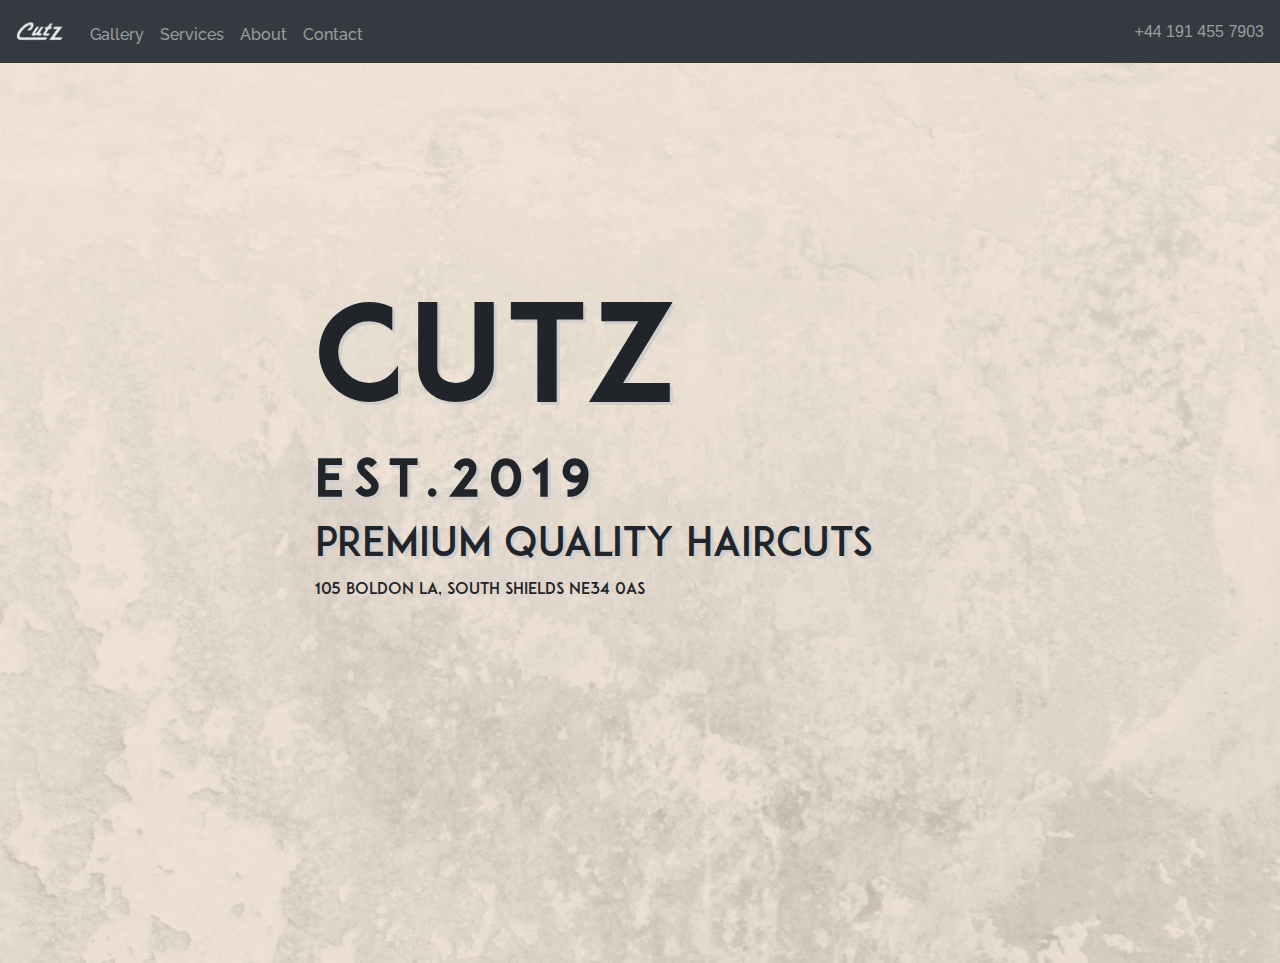
==== commit a9dddd69: "2 week changes" ====
--- a/Index.html
+++ b/Index.html
@@ -6,7 +6,7 @@
     <link rel="icon" type="image/png" sizes="32x32" href="/favicon-32x32.png" />
     <link rel="icon" type="image/png" sizes="16x16" href="/favicon-16x16.png" />
     -->
-  <link rel="icon" type="image/png" sizes="32x32" href="/favicon.png" />
+  <link rel="icon" type="image/png" sizes="32x32" href="favicon.png" />
   <link rel="stylesheet" href="https://use.fontawesome.com/releases/v5.7.2/css/all.css"
     integrity="sha384-fnmOCqbTlWIlj8LyTjo7mOUStjsKC4pOpQbqyi7RrhN7udi9RwhKkMHpvLbHG9Sr" crossorigin="anonymous" />
   <meta name="viewport" content="width=device-width, initial-scale=1" />
@@ -25,7 +25,7 @@
 <body>
   <nav class="navbar navbar-expand-lg navbar-dark bg-dark">
     <a class="navbar-brand" href="Index.html">
-      <img src="/img/logo_transparent_active.png" />
+      <img src="img/logo_transparent_active.png" />
     </a>
     <button class="navbar-toggler" type="button" data-toggle="collapse" data-target="#navbarNav"
       aria-controls="navbarNav" aria-expanded="false" aria-label="Toggle navigation">
@@ -48,8 +48,8 @@
       </ul>
 
       <form class="form-inline my-2 my-lg-0">
-        <i class="far fa-clock nav-clock"></i>
-        <div id="timer-clock"></div>
+       <!-- <i class="far fa-clock nav-clock"></i>
+        <div id="timer-clock"></div> -->
         <div class="nav-rightside">
 
           <i class="fas fa-phone"></i>
--- a/css/style.css
+++ b/css/style.css
@@ -2,6 +2,7 @@
 }
 
 body {
+ 
 }
 
 html {
@@ -243,6 +244,12 @@
   text-align: left;
 }
 
+.list-unstyled
+{
+  color:red;
+  margin-top:6px;
+}
+
 
 /* GALLERY */
 
@@ -263,7 +270,7 @@
 height:250px;
 margin-top:8px;
 margin:10px;
-box-shadow: 1px 1px 1px grey;
+box-shadow: 0px 3px 0px 0px grey;
 transition: 0.3s;
 padding:7px;
 background-color:white;
@@ -279,7 +286,7 @@
   height:250px;
   margin-top:8px;
   margin:10px;
-  box-shadow: 3px 3px 3px #cecece;
+  box-shadow: 0px 3px 0px 0px grey;
   transform:scale(1.05);
   transition: 0.3s;
   
@@ -320,7 +327,8 @@
     min-height:360px;
     margin-top: 20px;
     transition: 0.3s;
-    box-shadow: 4px 3px 4px grey;
+    box-shadow: 0px 3px 0px 0px grey;
+
    
   }
 
@@ -350,6 +358,15 @@
 .card-title {
   text-transform: capitalize;
   
+  
+}
+
+#search-bar {
+  text-align: center;
+  margin: 0 auto;
+  margin-top: 22px;
+  margin-bottom:22px;
+  width:600px;
 }
 
 .card-img-top {
--- a/css/media.css
+++ b/css/media.css
@@ -66,7 +66,7 @@
     }
   
     .about-section {
-      text-align: left;
+      text-align: center;
       margin: 0 auto;
       margin-top: 15px;
       
